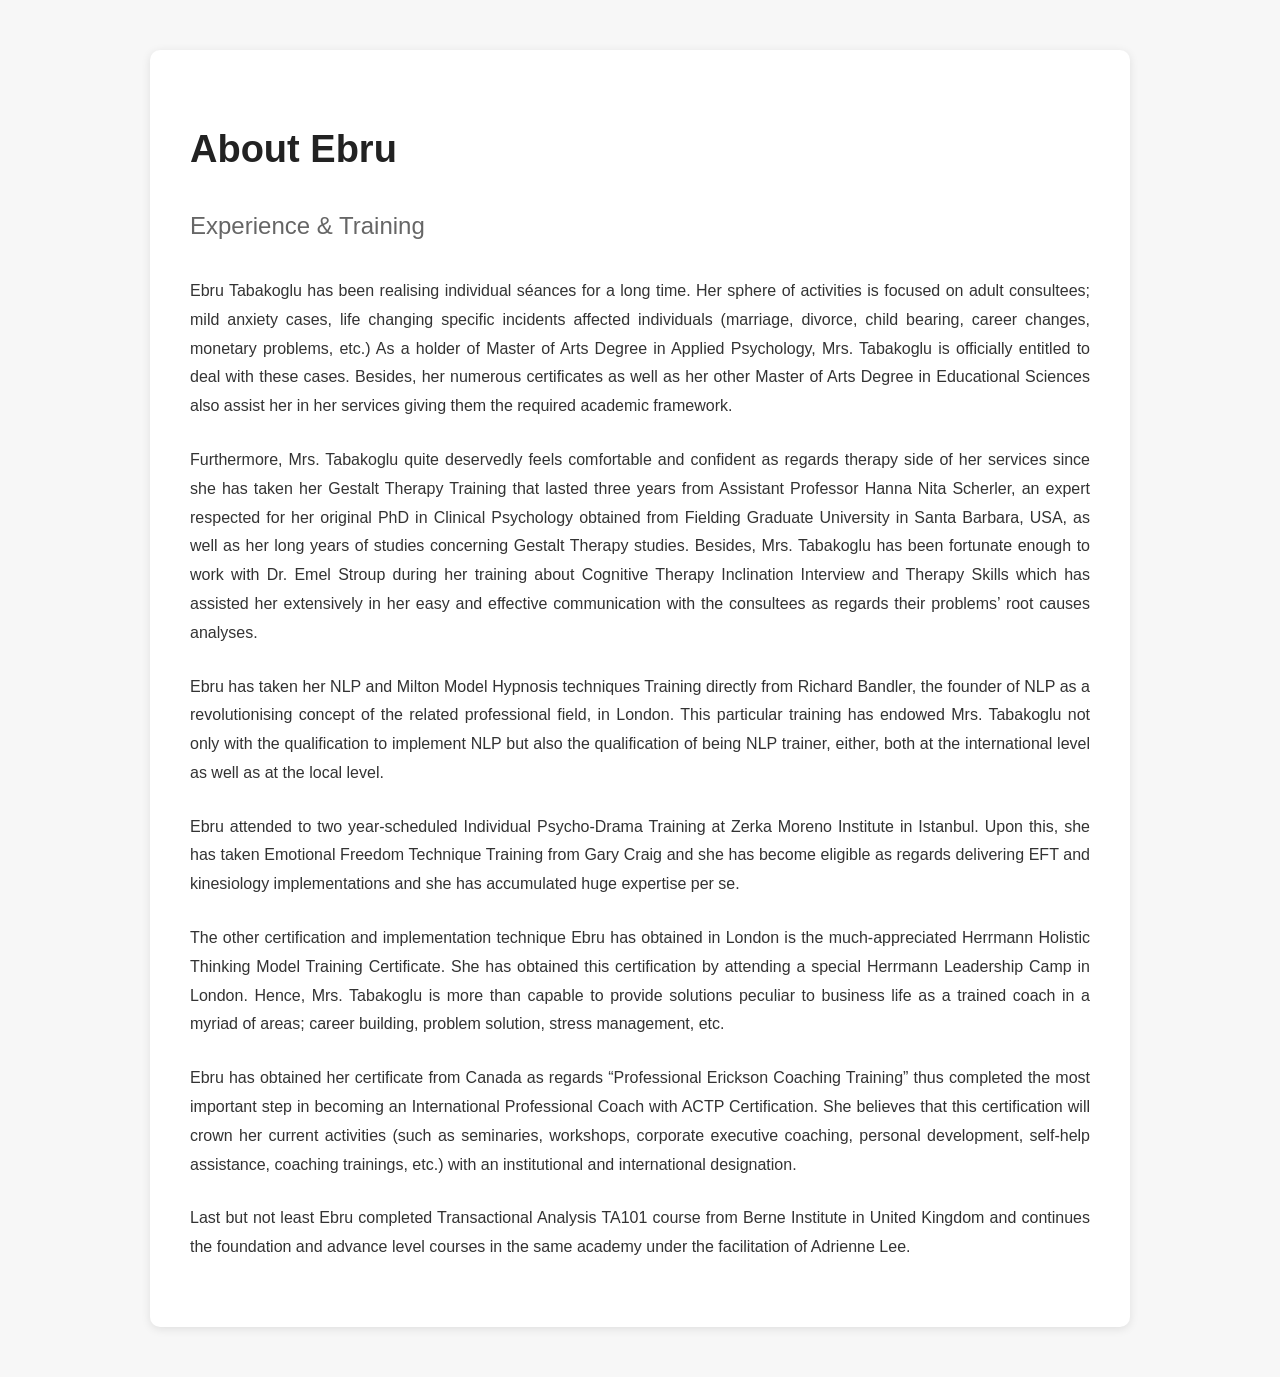
==== index.html @ a71e2266 "folderadded" ====
<!DOCTYPE html>
<html lang="en">
<head>
  <meta charset="UTF-8" />
  <meta name="viewport" content="width=device-width, initial-scale=1.0" />
  <title>About Me - Ebru Tabakoglu</title>
  <style>
    body {
      font-family: Arial, sans-serif;
      line-height: 1.8;
      margin: 0;
      padding: 0;
      background-color: #f7f7f7;
      color: #333;
    }

    .container {
      max-width: 900px;
      margin: 50px auto;
      background: #fff;
      padding: 40px;
      border-radius: 10px;
      box-shadow: 0 2px 10px rgba(0,0,0,0.1);
    }

    h1 {
      font-size: 38px;
      margin-bottom: 10px;
      color: #222;
    }

    h2 {
      font-size: 24px;
      margin-bottom: 30px;
      color: #666;
      font-weight: normal;
    }

    p {
      margin-bottom: 25px;
      text-align: justify;
    }

    @media (max-width: 768px) {
      .container {
        margin: 20px;
        padding: 25px;
      }

      h1 {
        font-size: 30px;
      }
    }
  </style>
</head>
<body>

  <div class="container">
    <h1>About Ebru</h1>
    <h2>Experience & Training</h2>

    <p>
      Ebru Tabakoglu has been realising individual séances for a long time. Her sphere of activities is focused on adult consultees; mild anxiety cases, life changing specific incidents affected individuals (marriage, divorce, child bearing, career changes, monetary problems, etc.) As a holder of Master of Arts Degree in Applied Psychology, Mrs. Tabakoglu is officially entitled to deal with these cases. Besides, her numerous certificates as well as her other Master of Arts Degree in Educational Sciences also assist her in her services giving them the required academic framework.
    </p>

    <p>
      Furthermore, Mrs. Tabakoglu quite deservedly feels comfortable and confident as regards therapy side of her services since she has taken her Gestalt Therapy Training that lasted three years from Assistant Professor Hanna Nita Scherler, an expert respected for her original PhD in Clinical Psychology obtained from Fielding Graduate University in Santa Barbara, USA, as well as her long years of studies concerning Gestalt Therapy studies. Besides, Mrs. Tabakoglu has been fortunate enough to work with Dr. Emel Stroup during her training about Cognitive Therapy Inclination Interview and Therapy Skills which has assisted her extensively in her easy and effective communication with the consultees as regards their problems’ root causes analyses.
    </p>

    <p>
      Ebru has taken her NLP and Milton Model Hypnosis techniques Training directly from Richard Bandler, the founder of NLP as a revolutionising concept of the related professional field, in London. This particular training has endowed Mrs. Tabakoglu not only with the qualification to implement NLP but also the qualification of being NLP trainer, either, both at the international level as well as at the local level.
    </p>

    <p>
      Ebru attended to two year-scheduled Individual Psycho-Drama Training at Zerka Moreno Institute in Istanbul. Upon this, she has taken Emotional Freedom Technique Training from Gary Craig and she has become eligible as regards delivering EFT and kinesiology implementations and she has accumulated huge expertise per se.
    </p>

    <p>
      The other certification and implementation technique Ebru has obtained in London is the much-appreciated Herrmann Holistic Thinking Model Training Certificate. She has obtained this certification by attending a special Herrmann Leadership Camp in London. Hence, Mrs. Tabakoglu is more than capable to provide solutions peculiar to business life as a trained coach in a myriad of areas; career building, problem solution, stress management, etc.
    </p>

    <p>
      Ebru has obtained her certificate from Canada as regards “Professional Erickson Coaching Training” thus completed the most important step in becoming an International Professional Coach with ACTP Certification. She believes that this certification will crown her current activities (such as seminaries, workshops, corporate executive coaching, personal development, self-help assistance, coaching trainings, etc.) with an institutional and international designation.
    </p>

    <p>
      Last but not least Ebru completed Transactional Analysis TA101 course from Berne Institute in United Kingdom and continues the foundation and advance level courses in the same academy under the facilitation of Adrienne Lee.
    </p>
  </div>

</body>
</html>
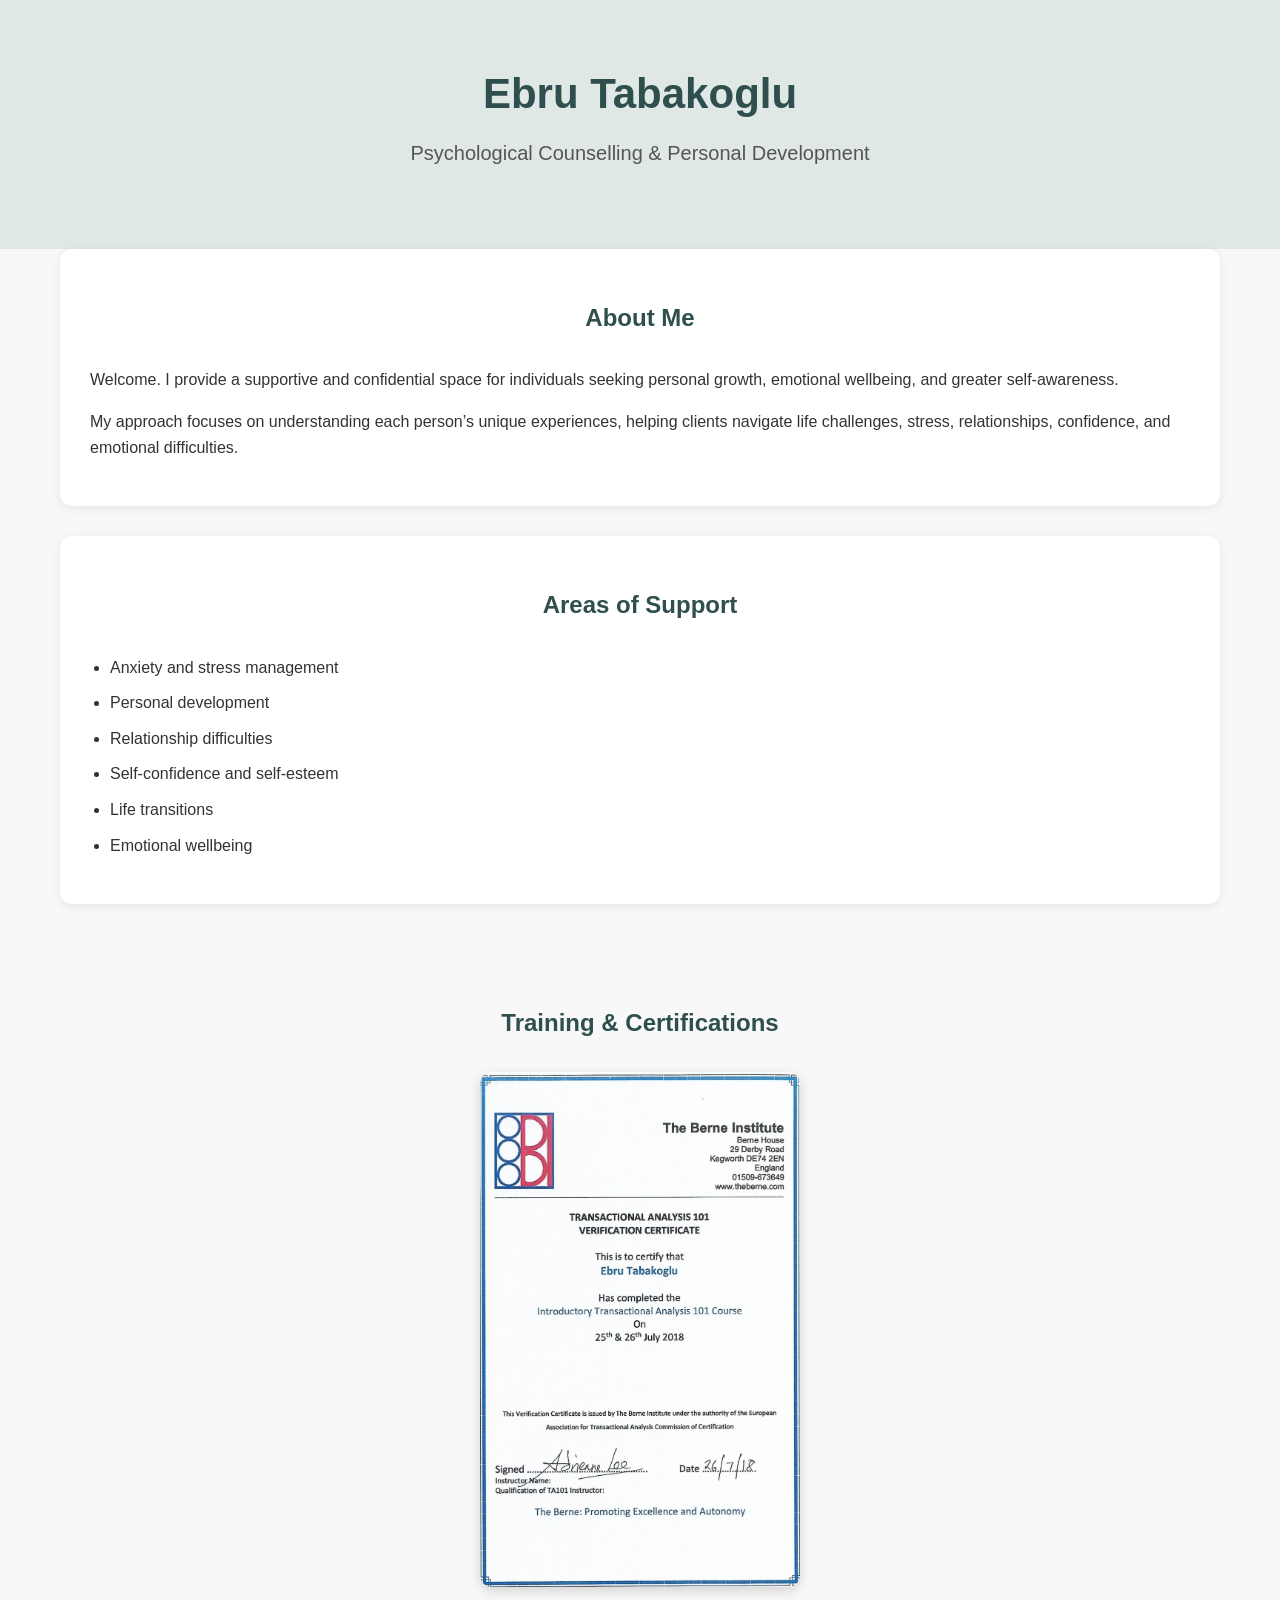
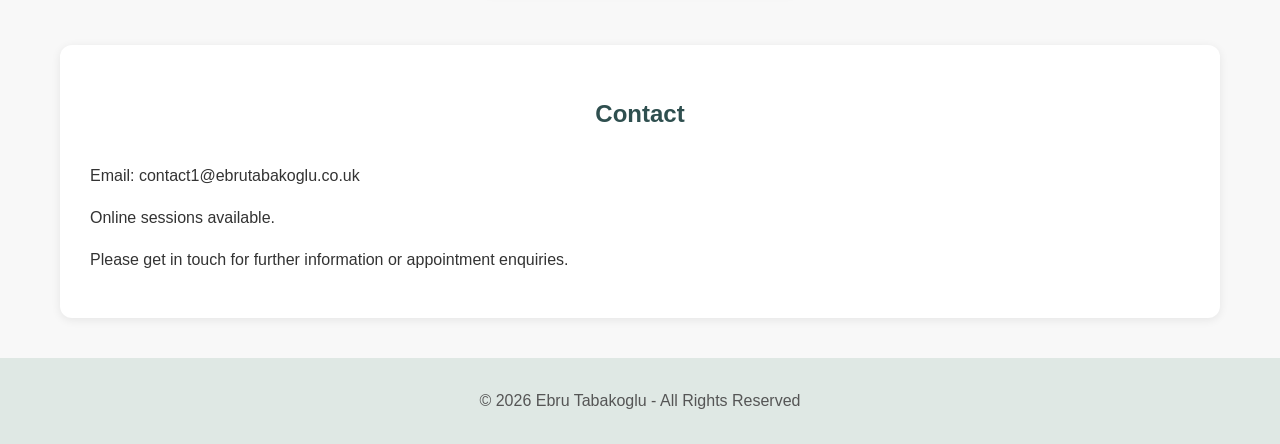
==== commit f85a8bc4: "new index" ====
--- a/index.html
+++ b/index.html
@@ -1,92 +1,187 @@
-<!DOCTYPE html>
-<html lang="en">
-<head>
-  <meta charset="UTF-8" />
-  <meta name="viewport" content="width=device-width, initial-scale=1.0" />
-  <title>About Me - Ebru Tabakoglu</title>
-  <style>
-    body {
-      font-family: Arial, sans-serif;
-      line-height: 1.8;
-      margin: 0;
-      padding: 0;
-      background-color: #f7f7f7;
-      color: #333;
-    }
-
-    .container {
-      max-width: 900px;
-      margin: 50px auto;
-      background: #fff;
-      padding: 40px;
-      border-radius: 10px;
-      box-shadow: 0 2px 10px rgba(0,0,0,0.1);
-    }
-
-    h1 {
-      font-size: 38px;
-      margin-bottom: 10px;
-      color: #222;
-    }
-
-    h2 {
-      font-size: 24px;
-      margin-bottom: 30px;
-      color: #666;
-      font-weight: normal;
-    }
-
-    p {
-      margin-bottom: 25px;
-      text-align: justify;
-    }
-
-    @media (max-width: 768px) {
-      .container {
-        margin: 20px;
-        padding: 25px;
-      }
-
-      h1 {
-        font-size: 30px;
-      }
-    }
-  </style>
-</head>
-<body>
-
-  <div class="container">
-    <h1>About Ebru</h1>
-    <h2>Experience & Training</h2>
-
-    <p>
-      Ebru Tabakoglu has been realising individual séances for a long time. Her sphere of activities is focused on adult consultees; mild anxiety cases, life changing specific incidents affected individuals (marriage, divorce, child bearing, career changes, monetary problems, etc.) As a holder of Master of Arts Degree in Applied Psychology, Mrs. Tabakoglu is officially entitled to deal with these cases. Besides, her numerous certificates as well as her other Master of Arts Degree in Educational Sciences also assist her in her services giving them the required academic framework.
-    </p>
-
-    <p>
-      Furthermore, Mrs. Tabakoglu quite deservedly feels comfortable and confident as regards therapy side of her services since she has taken her Gestalt Therapy Training that lasted three years from Assistant Professor Hanna Nita Scherler, an expert respected for her original PhD in Clinical Psychology obtained from Fielding Graduate University in Santa Barbara, USA, as well as her long years of studies concerning Gestalt Therapy studies. Besides, Mrs. Tabakoglu has been fortunate enough to work with Dr. Emel Stroup during her training about Cognitive Therapy Inclination Interview and Therapy Skills which has assisted her extensively in her easy and effective communication with the consultees as regards their problems’ root causes analyses.
-    </p>
-
-    <p>
-      Ebru has taken her NLP and Milton Model Hypnosis techniques Training directly from Richard Bandler, the founder of NLP as a revolutionising concept of the related professional field, in London. This particular training has endowed Mrs. Tabakoglu not only with the qualification to implement NLP but also the qualification of being NLP trainer, either, both at the international level as well as at the local level.
-    </p>
-
-    <p>
-      Ebru attended to two year-scheduled Individual Psycho-Drama Training at Zerka Moreno Institute in Istanbul. Upon this, she has taken Emotional Freedom Technique Training from Gary Craig and she has become eligible as regards delivering EFT and kinesiology implementations and she has accumulated huge expertise per se.
-    </p>
-
-    <p>
-      The other certification and implementation technique Ebru has obtained in London is the much-appreciated Herrmann Holistic Thinking Model Training Certificate. She has obtained this certification by attending a special Herrmann Leadership Camp in London. Hence, Mrs. Tabakoglu is more than capable to provide solutions peculiar to business life as a trained coach in a myriad of areas; career building, problem solution, stress management, etc.
-    </p>
-
-    <p>
-      Ebru has obtained her certificate from Canada as regards “Professional Erickson Coaching Training” thus completed the most important step in becoming an International Professional Coach with ACTP Certification. She believes that this certification will crown her current activities (such as seminaries, workshops, corporate executive coaching, personal development, self-help assistance, coaching trainings, etc.) with an institutional and international designation.
-    </p>
-
-    <p>
-      Last but not least Ebru completed Transactional Analysis TA101 course from Berne Institute in United Kingdom and continues the foundation and advance level courses in the same academy under the facilitation of Adrienne Lee.
-    </p>
-  </div>
-
-</body>
-</html>
+<!DOCTYPE html>
+<html lang="en">
+<head>
+  <meta charset="UTF-8" />
+  <meta name="viewport" content="width=device-width, initial-scale=1.0" />
+  <title>Ebru Tabakoglu</title>
+
+  <style>
+    body {
+      margin: 0;
+      font-family: Arial, Helvetica, sans-serif;
+      background-color: #f8f8f8;
+      color: #333;
+      line-height: 1.6;
+    }
+
+    header {
+      background-color: #dfe8e4;
+      padding: 60px 20px;
+      text-align: center;
+    }
+
+    header h1 {
+      margin: 0;
+      font-size: 42px;
+      color: #2f4f4f;
+    }
+
+    header p {
+      font-size: 20px;
+      margin-top: 10px;
+      color: #555;
+    }
+
+    section {
+      padding: 50px 20px;
+      max-width: 1100px;
+      margin: auto;
+    }
+
+    h2 {
+      text-align: center;
+      margin-bottom: 30px;
+      color: #2f4f4f;
+    }
+
+    .about,
+    .services,
+    .contact {
+      background: white;
+      border-radius: 12px;
+      padding: 30px;
+      box-shadow: 0 2px 10px rgba(0,0,0,0.08);
+      margin-bottom: 30px;
+    }
+
+    .services ul {
+      padding-left: 20px;
+    }
+
+    .services li {
+      margin-bottom: 10px;
+    }
+
+    #certificates {
+      text-align: center;
+    }
+
+    .certificates {
+      display: flex;
+      justify-content: center;
+      flex-wrap: wrap;
+      gap: 25px;
+    }
+
+    .certificates img {
+      width: 320px;
+      max-width: 100%;
+      border-radius: 12px;
+      box-shadow: 0 4px 12px rgba(0,0,0,0.15);
+      transition: transform 0.2s ease;
+      background: white;
+    }
+
+    .certificates img:hover {
+      transform: scale(1.03);
+    }
+
+    footer {
+      text-align: center;
+      padding: 30px 20px;
+      background-color: #dfe8e4;
+      color: #555;
+      margin-top: 40px;
+    }
+
+    a {
+      color: #2f4f4f;
+      text-decoration: none;
+    }
+
+    @media (max-width: 768px) {
+      header h1 {
+        font-size: 32px;
+      }
+
+      header p {
+        font-size: 18px;
+      }
+
+      .certificates img {
+        width: 100%;
+      }
+    }
+  </style>
+</head>
+
+<body>
+
+  <header>
+    <h1>Ebru Tabakoglu</h1>
+    <p>Psychological Counselling & Personal Development</p>
+  </header>
+
+  <section class="about">
+    <h2>About Me</h2>
+
+    <p>
+      Welcome. I provide a supportive and confidential space for individuals
+      seeking personal growth, emotional wellbeing, and greater self-awareness.
+    </p>
+
+    <p>
+      My approach focuses on understanding each person’s unique experiences,
+      helping clients navigate life challenges, stress, relationships,
+      confidence, and emotional difficulties.
+    </p>
+  </section>
+
+  <section class="services">
+    <h2>Areas of Support</h2>
+
+    <ul>
+      <li>Anxiety and stress management</li>
+      <li>Personal development</li>
+      <li>Relationship difficulties</li>
+      <li>Self-confidence and self-esteem</li>
+      <li>Life transitions</li>
+      <li>Emotional wellbeing</li>
+    </ul>
+  </section>
+
+  <section id="certificates">
+    <h2>Training & Certifications</h2>
+
+    <div class="certificates">
+
+      <a href="images/Media.jpg" target="_blank">
+        <img
+          src="images/Media.jpg"
+          alt="Transactional Analysis 101 Certificate"
+        />
+      </a>
+
+    </div>
+  </section>
+
+  <section class="contact">
+    <h2>Contact</h2>
+
+    <p>Email: contact1@ebrutabakoglu.co.uk</p>
+
+    <p>
+      Online sessions available.
+    </p>
+
+    <p>
+      Please get in touch for further information or appointment enquiries.
+    </p>
+  </section>
+
+  <footer>
+    © 2026 Ebru Tabakoglu - All Rights Reserved
+  </footer>
+
+</body>
+</html>
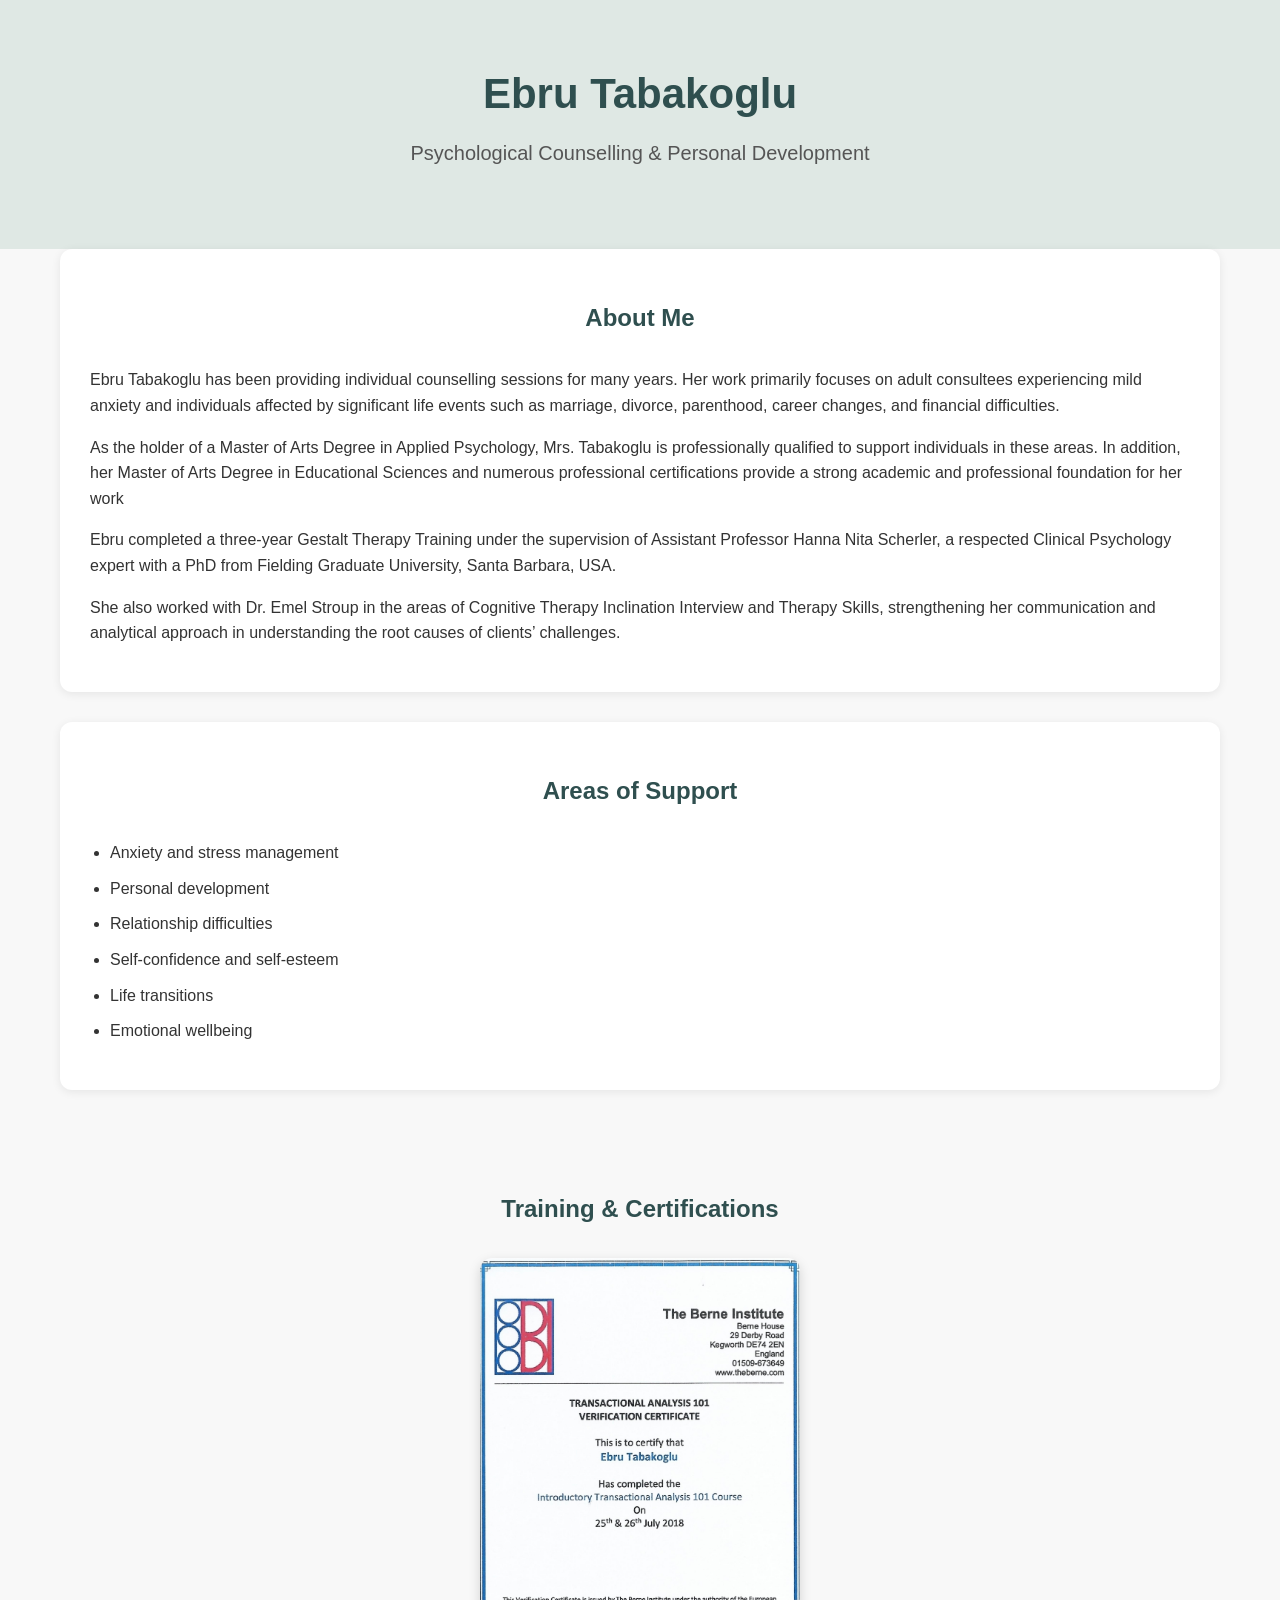
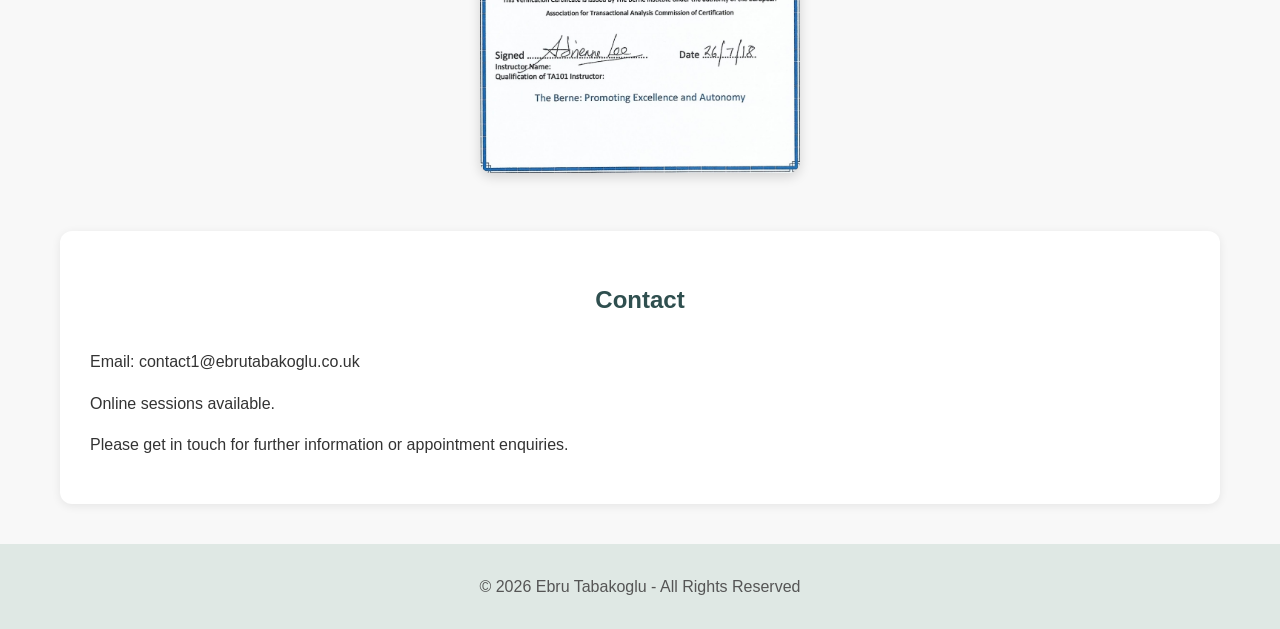
==== commit 51c20724: "about me updates" ====
--- a/index.html
+++ b/index.html
@@ -126,15 +126,35 @@
     <h2>About Me</h2>
 
     <p>
-      Welcome. I provide a supportive and confidential space for individuals
-      seeking personal growth, emotional wellbeing, and greater self-awareness.
-    </p>
-
-    <p>
-      My approach focuses on understanding each person’s unique experiences,
-      helping clients navigate life challenges, stress, relationships,
-      confidence, and emotional difficulties.
-    </p>
+      Ebru Tabakoglu has been providing individual counselling sessions for many years.
+      Her work primarily focuses on adult consultees experiencing mild anxiety and
+      individuals affected by significant life events such as marriage, divorce,
+      parenthood, career changes, and financial difficulties.
+    </p>
+
+    <p>
+      As the holder of a Master of Arts Degree in Applied Psychology, Mrs. Tabakoglu
+      is professionally qualified to support individuals in these areas. In addition,
+      her Master of Arts Degree in Educational Sciences and numerous professional
+      certifications provide a strong academic and professional foundation for her work
+      
+    </p>
+
+    <p>
+      Ebru completed a three-year Gestalt Therapy Training under the supervision of
+      Assistant Professor Hanna Nita Scherler, a respected Clinical Psychology expert
+      with a PhD from Fielding Graduate University, Santa Barbara, USA.
+    </p>
+
+    <p>
+      She also worked with Dr. Emel Stroup in the areas of Cognitive Therapy
+      Inclination Interview and Therapy Skills, strengthening her communication
+      and analytical approach in understanding the root causes of clients’
+      challenges.
+    </p>
+
+
+
   </section>
 
   <section class="services">
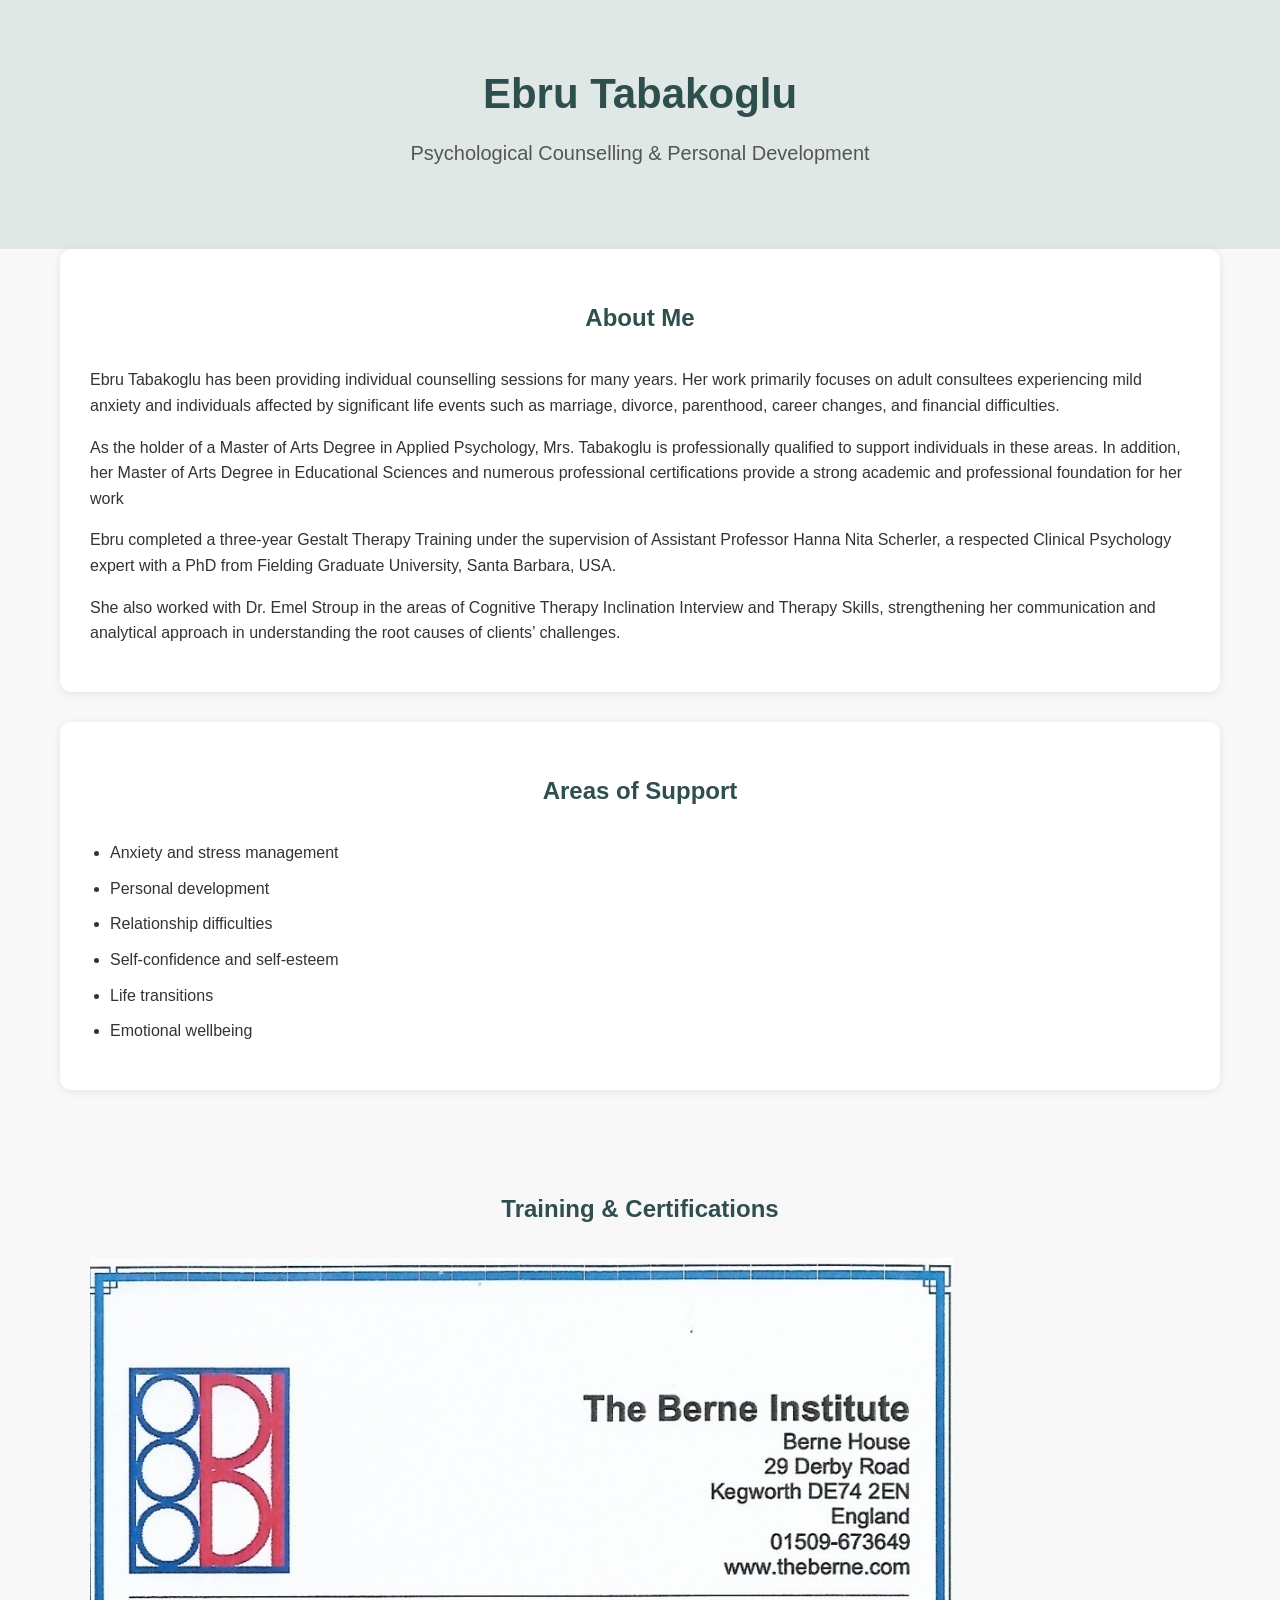
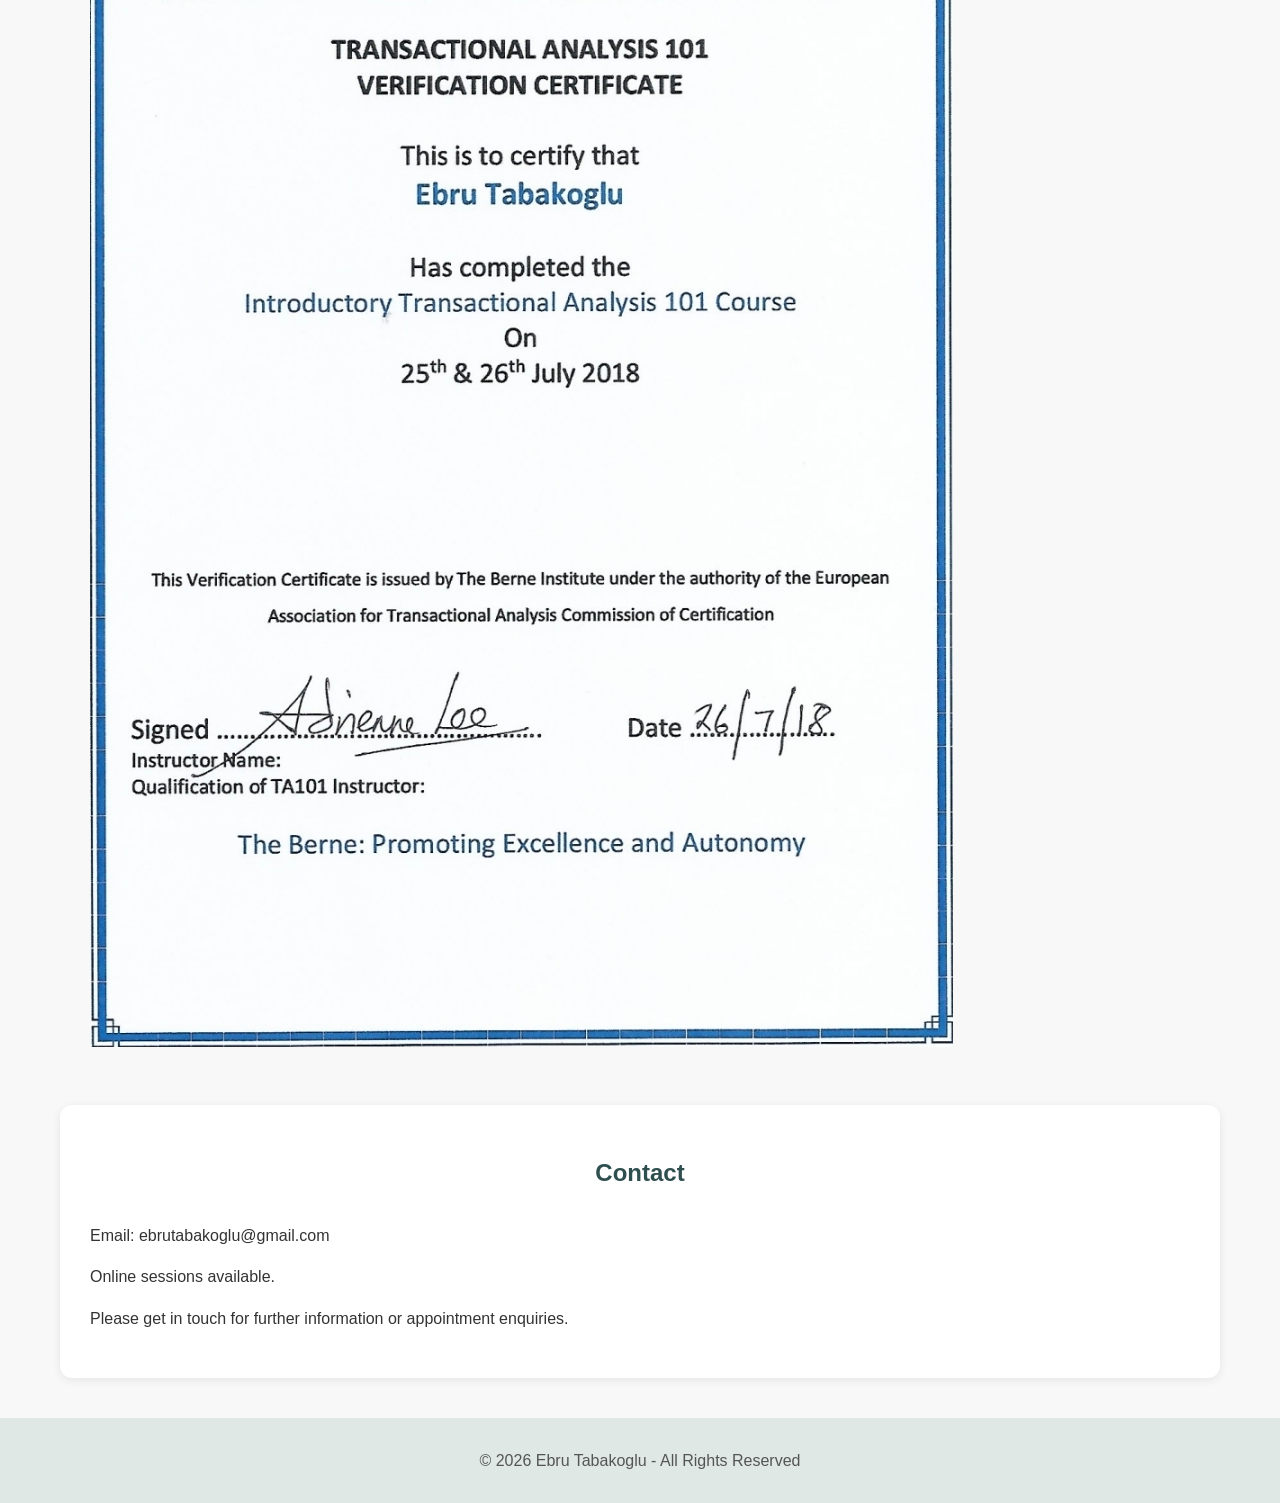
==== commit aeeb5f28: "remove certs" ====
--- a/index.html
+++ b/index.html
@@ -62,29 +62,7 @@
       margin-bottom: 10px;
     }
 
-    #certificates {
-      text-align: center;
-    }
 
-    .certificates {
-      display: flex;
-      justify-content: center;
-      flex-wrap: wrap;
-      gap: 25px;
-    }
-
-    .certificates img {
-      width: 320px;
-      max-width: 100%;
-      border-radius: 12px;
-      box-shadow: 0 4px 12px rgba(0,0,0,0.15);
-      transition: transform 0.2s ease;
-      background: white;
-    }
-
-    .certificates img:hover {
-      transform: scale(1.03);
-    }
 
     footer {
       text-align: center;
@@ -188,7 +166,7 @@
   <section class="contact">
     <h2>Contact</h2>
 
-    <p>Email: contact1@ebrutabakoglu.co.uk</p>
+    <p>Email: ebrutabakoglu@gmail.com</p>
 
     <p>
       Online sessions available.
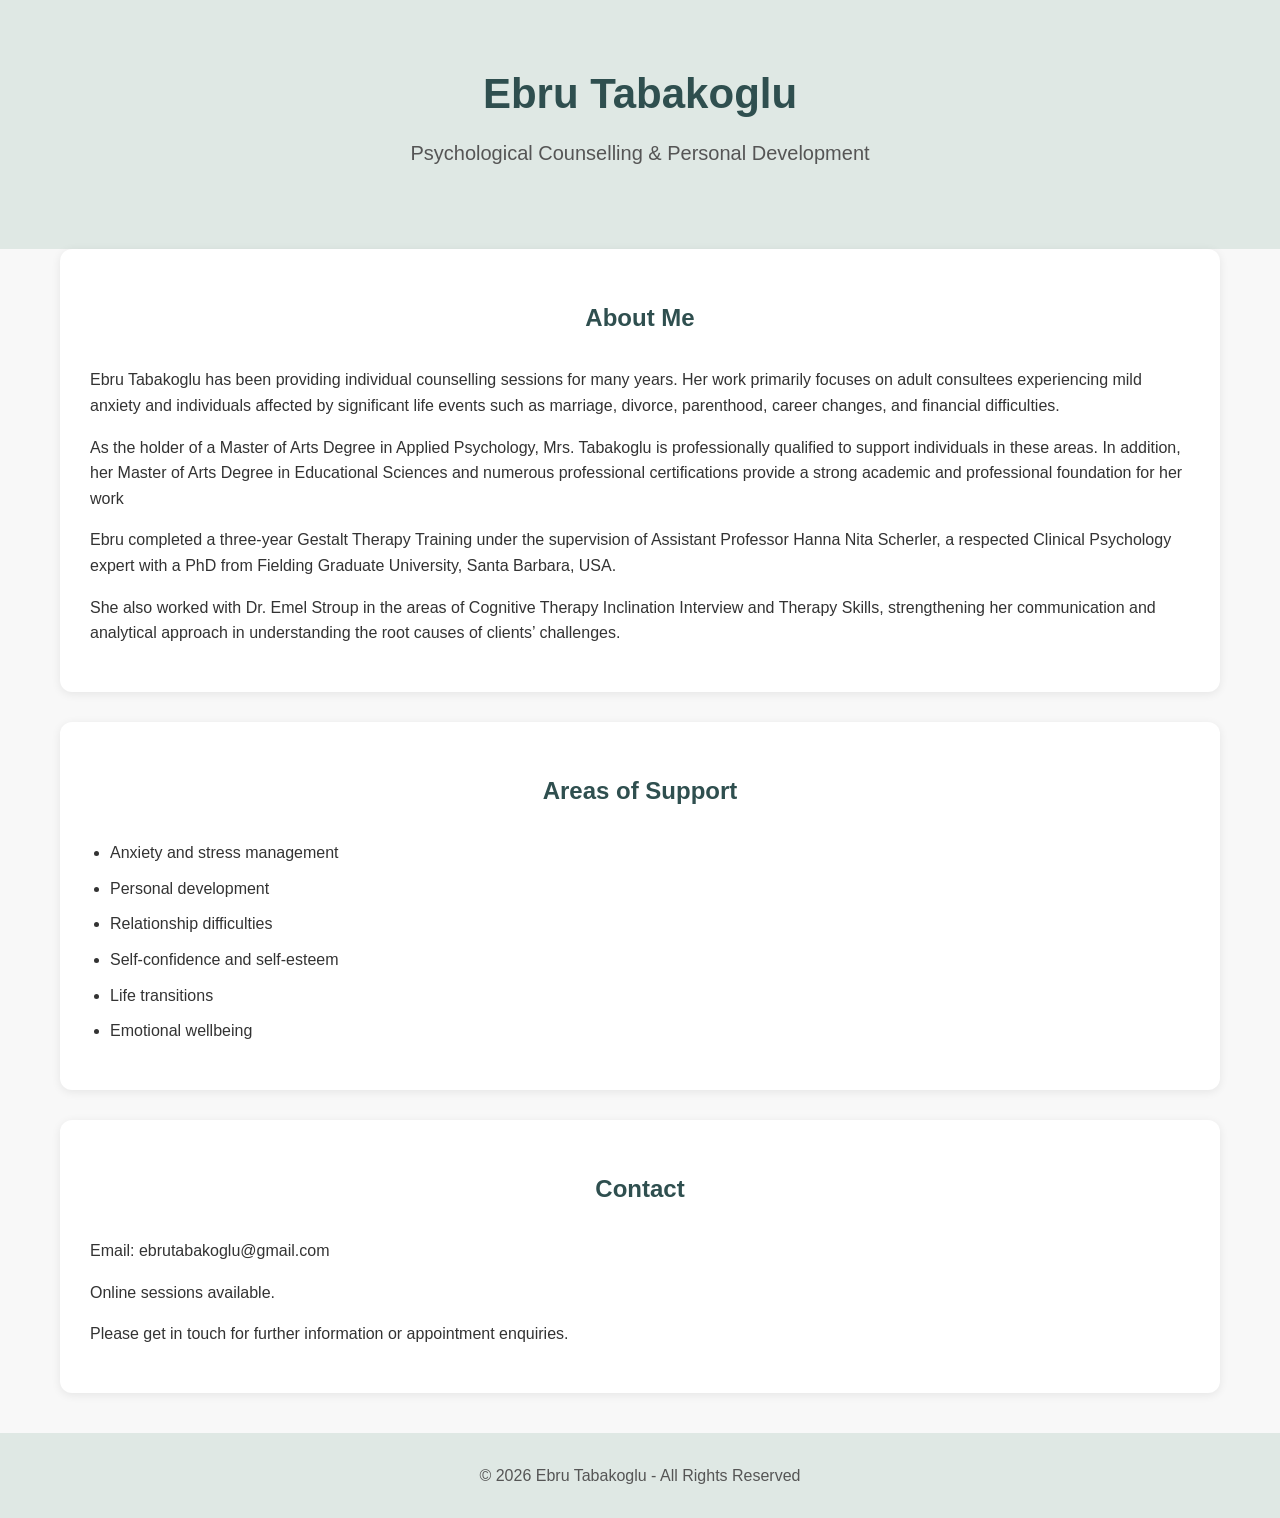
==== commit 351e168e: "removed section" ====
--- a/index.html
+++ b/index.html
@@ -148,20 +148,7 @@
     </ul>
   </section>
 
-  <section id="certificates">
-    <h2>Training & Certifications</h2>
 
-    <div class="certificates">
-
-      <a href="images/Media.jpg" target="_blank">
-        <img
-          src="images/Media.jpg"
-          alt="Transactional Analysis 101 Certificate"
-        />
-      </a>
-
-    </div>
-  </section>
 
   <section class="contact">
     <h2>Contact</h2>
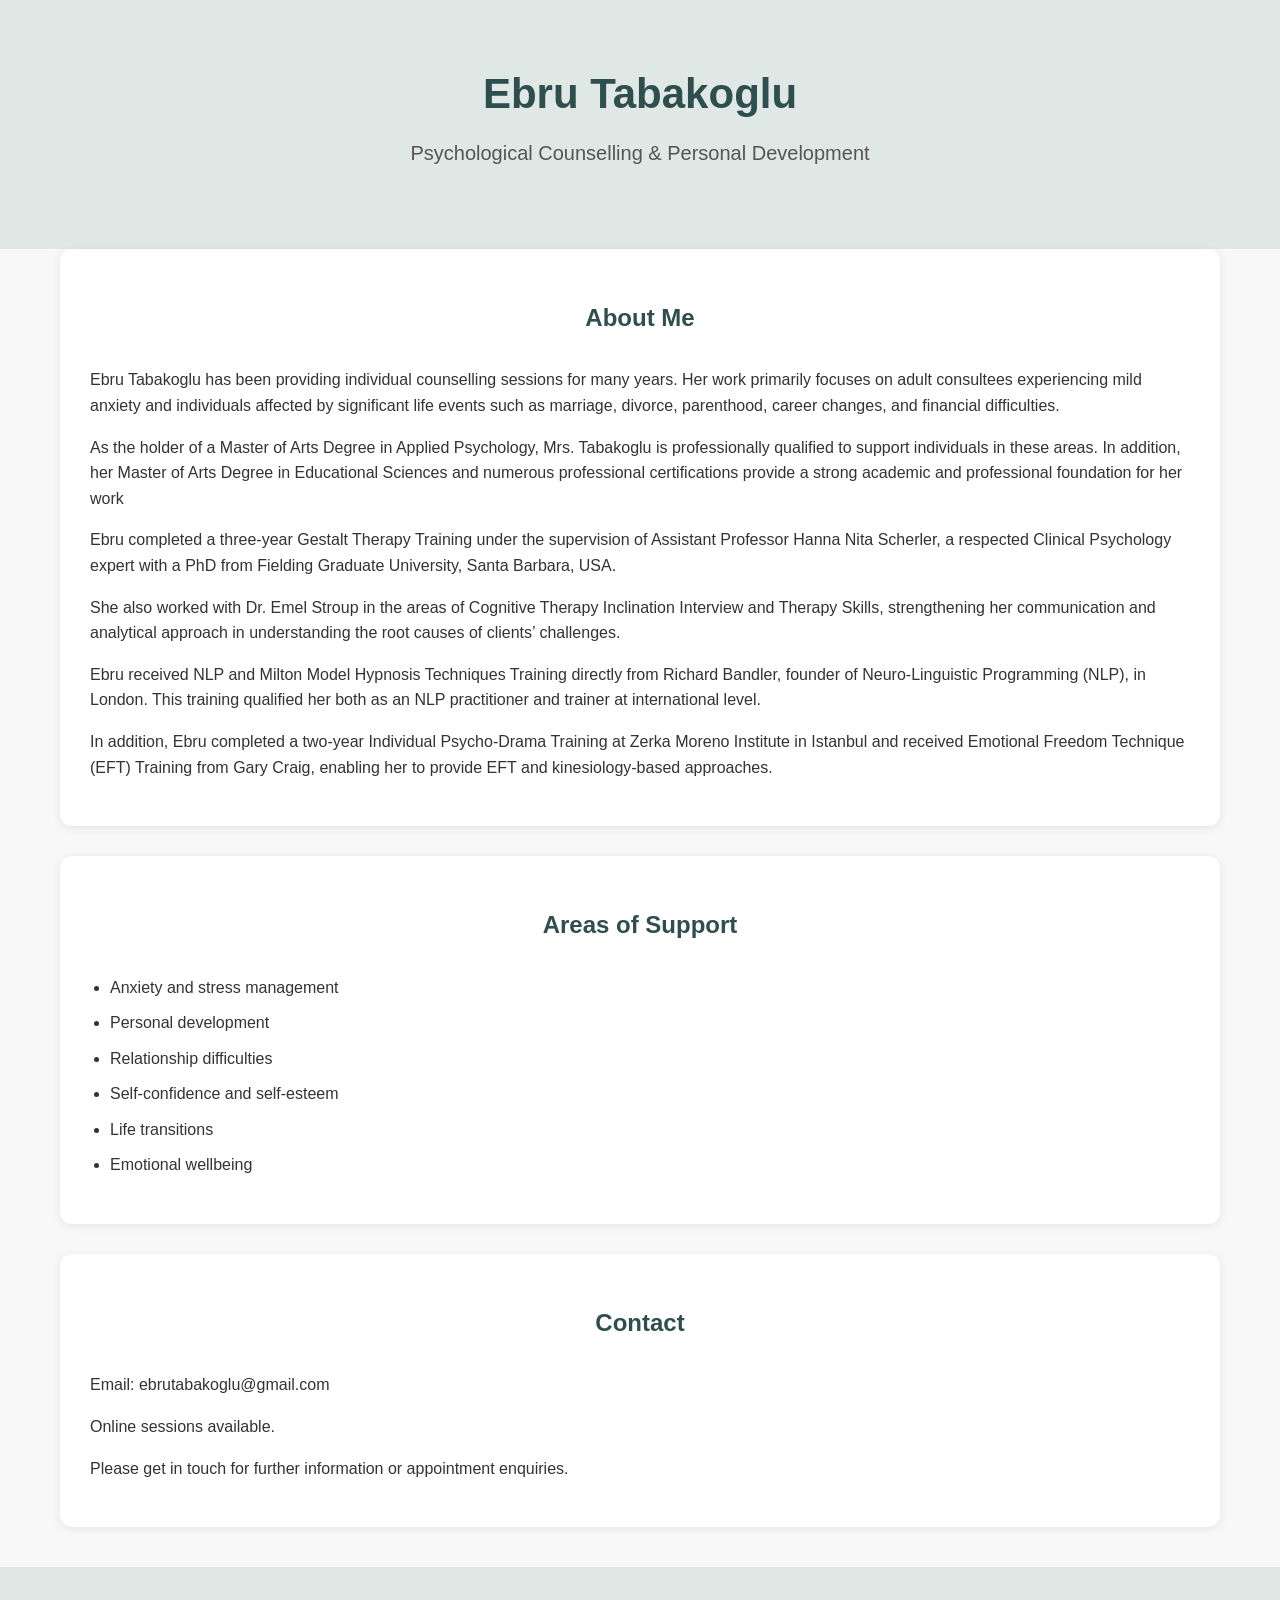
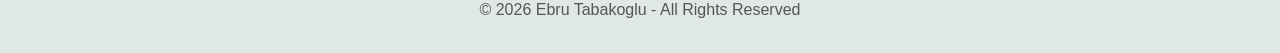
==== commit 8433f57b: "index updated" ====
--- a/index.html
+++ b/index.html
@@ -131,6 +131,19 @@
       challenges.
     </p>
 
+    <p>
+      Ebru received NLP and Milton Model Hypnosis Techniques Training directly
+      from Richard Bandler, founder of Neuro-Linguistic Programming (NLP), in London.
+      This training qualified her both as an NLP practitioner and trainer at
+      international level.
+    </p>
+
+    <p>
+      In addition, Ebru completed a two-year Individual Psycho-Drama Training at
+      Zerka Moreno Institute in Istanbul and received Emotional Freedom Technique (EFT)
+      Training from Gary Craig, enabling her to provide EFT and kinesiology-based approaches.
+    </p>
+
 
 
   </section>
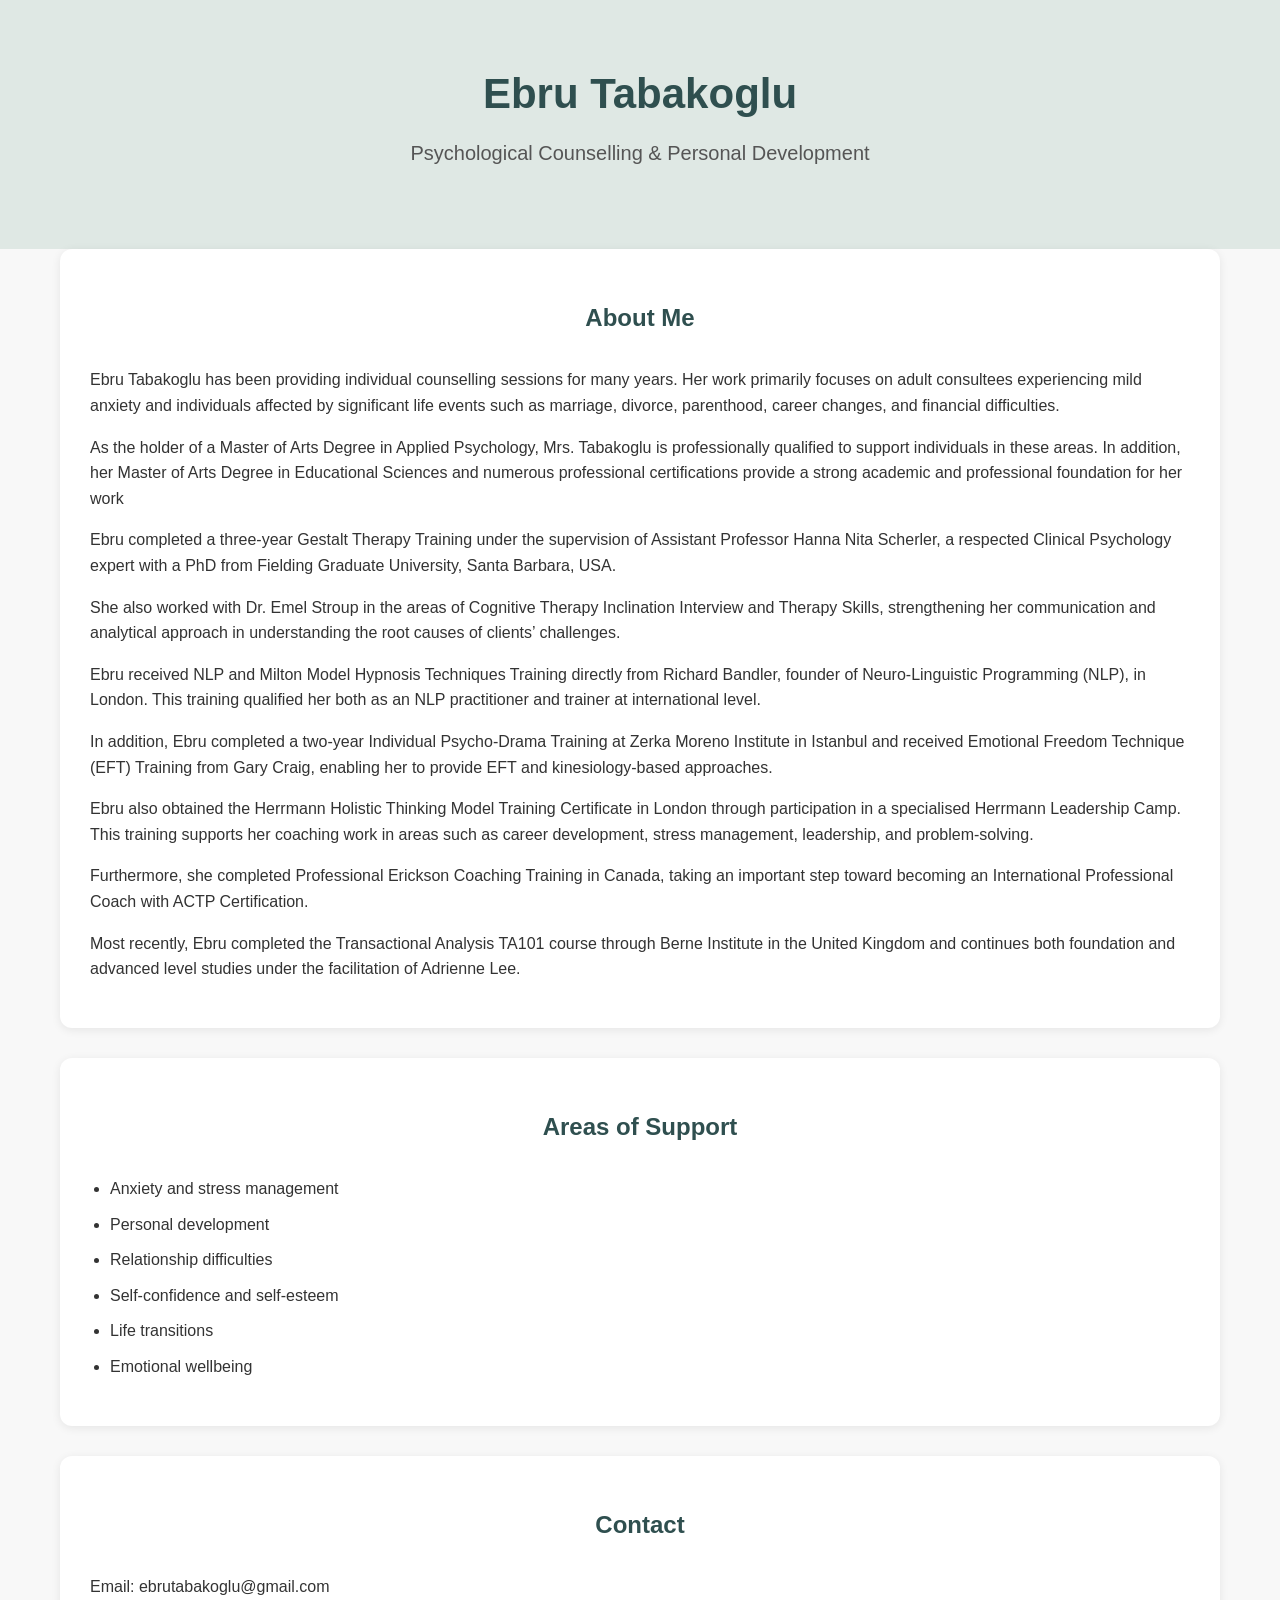
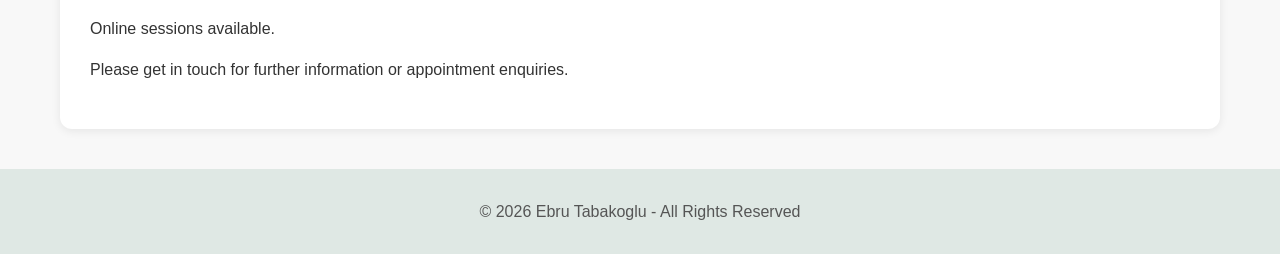
==== commit 5bdb6e5e: "index again updated" ====
--- a/index.html
+++ b/index.html
@@ -142,6 +142,25 @@
       In addition, Ebru completed a two-year Individual Psycho-Drama Training at
       Zerka Moreno Institute in Istanbul and received Emotional Freedom Technique (EFT)
       Training from Gary Craig, enabling her to provide EFT and kinesiology-based approaches.
+    </p>
+
+    <p>
+      Ebru also obtained the Herrmann Holistic Thinking Model Training Certificate
+      in London through participation in a specialised Herrmann Leadership Camp.
+      This training supports her coaching work in areas such as career development,
+      stress management, leadership, and problem-solving.
+    </p>
+
+    <p>
+      Furthermore, she completed Professional Erickson Coaching Training in Canada,
+      taking an important step toward becoming an International Professional Coach
+      with ACTP Certification.
+    </p>
+
+    <p>
+      Most recently, Ebru completed the Transactional Analysis TA101 course through
+      Berne Institute in the United Kingdom and continues both foundation and
+      advanced level studies under the facilitation of Adrienne Lee.
     </p>
 
 
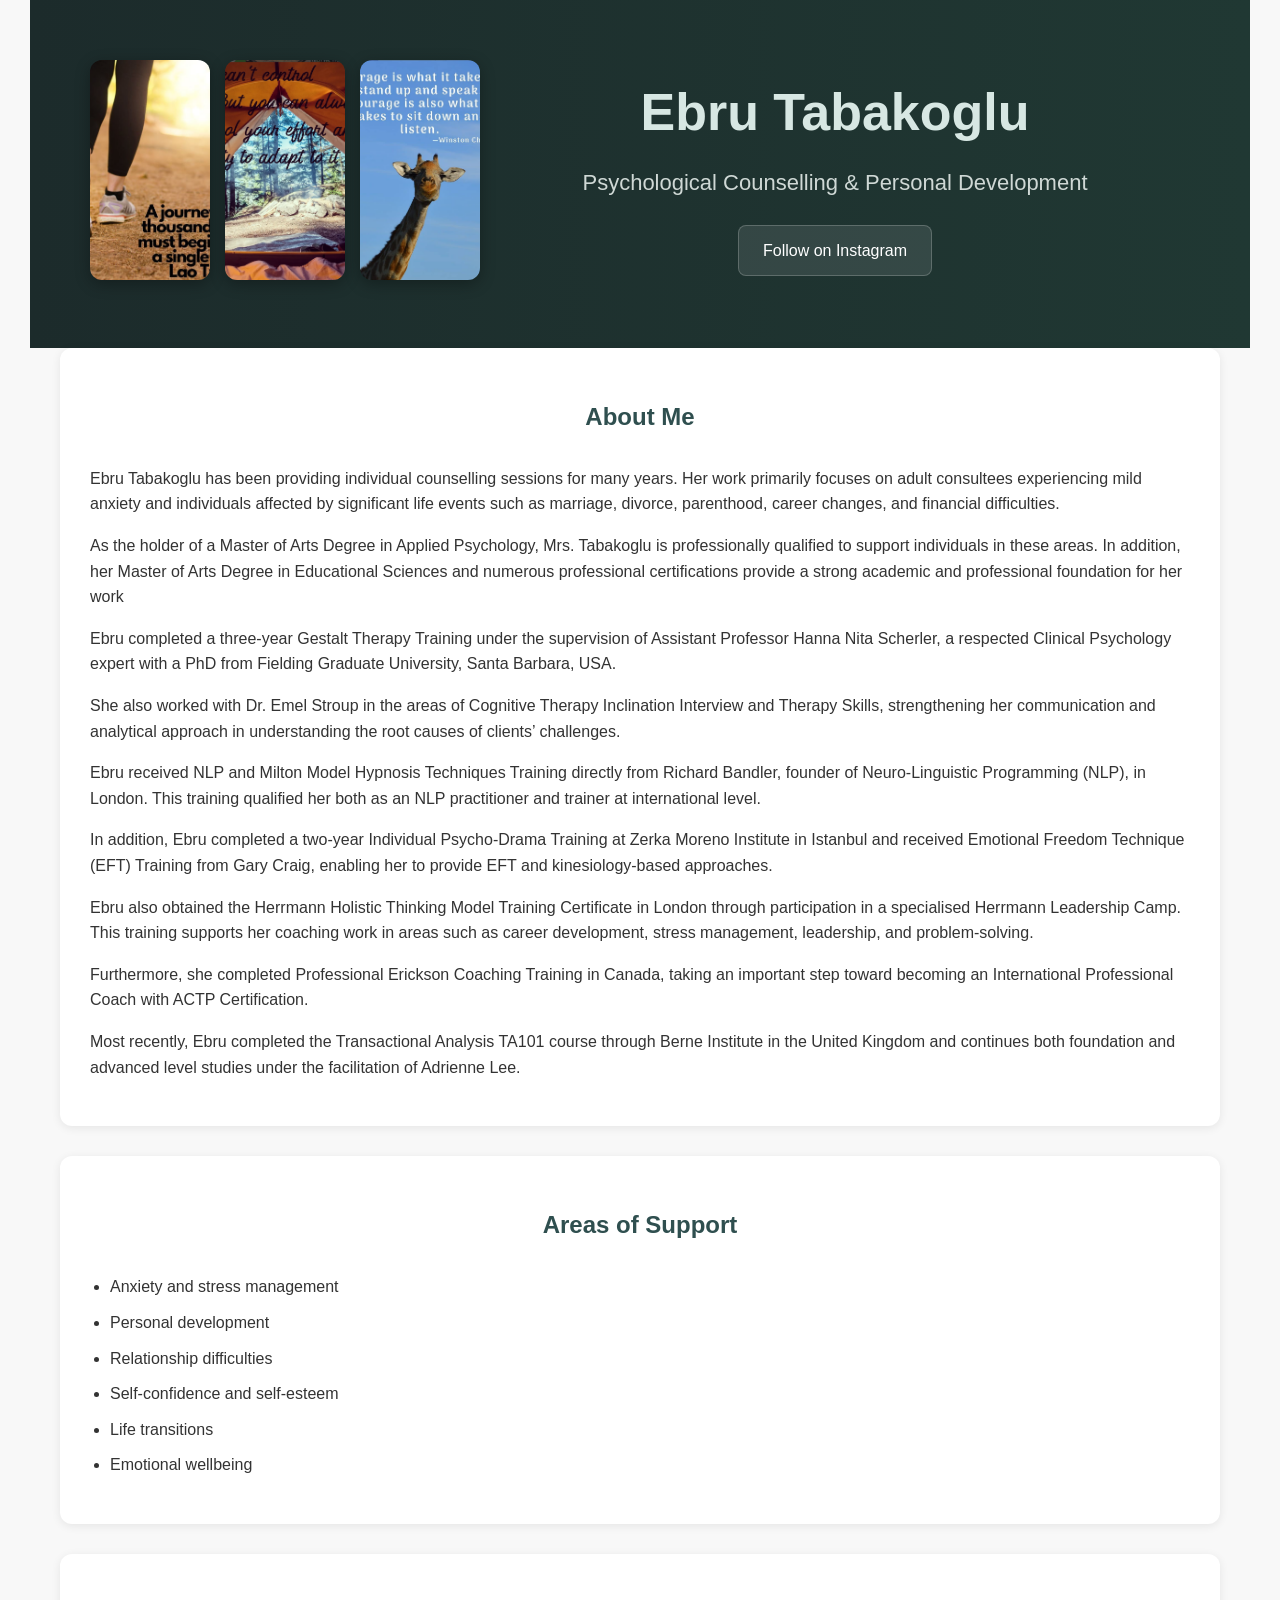
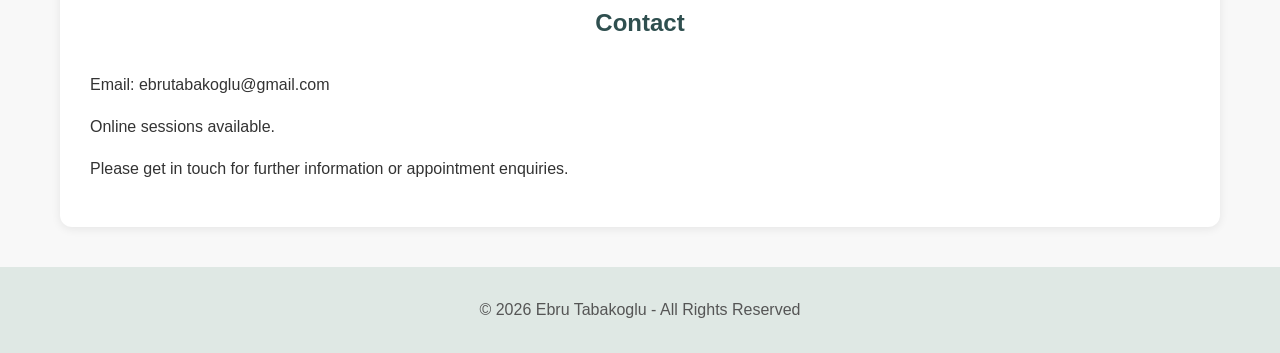
==== commit ea1f3aa2: "Added hero" ====
--- a/index.html
+++ b/index.html
@@ -5,100 +5,28 @@
   <meta name="viewport" content="width=device-width, initial-scale=1.0" />
   <title>Ebru Tabakoglu</title>
 
-  <style>
-    body {
-      margin: 0;
-      font-family: Arial, Helvetica, sans-serif;
-      background-color: #f8f8f8;
-      color: #333;
-      line-height: 1.6;
-    }
-
-    header {
-      background-color: #dfe8e4;
-      padding: 60px 20px;
-      text-align: center;
-    }
-
-    header h1 {
-      margin: 0;
-      font-size: 42px;
-      color: #2f4f4f;
-    }
-
-    header p {
-      font-size: 20px;
-      margin-top: 10px;
-      color: #555;
-    }
-
-    section {
-      padding: 50px 20px;
-      max-width: 1100px;
-      margin: auto;
-    }
-
-    h2 {
-      text-align: center;
-      margin-bottom: 30px;
-      color: #2f4f4f;
-    }
-
-    .about,
-    .services,
-    .contact {
-      background: white;
-      border-radius: 12px;
-      padding: 30px;
-      box-shadow: 0 2px 10px rgba(0,0,0,0.08);
-      margin-bottom: 30px;
-    }
-
-    .services ul {
-      padding-left: 20px;
-    }
-
-    .services li {
-      margin-bottom: 10px;
-    }
-
-
-
-    footer {
-      text-align: center;
-      padding: 30px 20px;
-      background-color: #dfe8e4;
-      color: #555;
-      margin-top: 40px;
-    }
-
-    a {
-      color: #2f4f4f;
-      text-decoration: none;
-    }
-
-    @media (max-width: 768px) {
-      header h1 {
-        font-size: 32px;
-      }
-
-      header p {
-        font-size: 18px;
-      }
-
-      .certificates img {
-        width: 100%;
-      }
-    }
-  </style>
+  
+  <link rel="stylesheet" href="style.css">
 </head>
 
 <body>
 
-  <header>
-    <h1>Ebru Tabakoglu</h1>
-    <p>Psychological Counselling & Personal Development</p>
-  </header>
+<div id="hero-container"></div>
+
+<script>
+fetch('hero.html')
+  .then(response => response.text())
+  .then(data => {
+    document.getElementById('hero-container').innerHTML = data;
+  });
+</script>
+
+
+
+
+
+
+
 
   <section class="about">
     <h2>About Me</h2>
--- a/style.css
+++ b/style.css
@@ -0,0 +1,134 @@
+body {
+    margin: 0;
+    font-family: Arial, Helvetica, sans-serif;
+    background-color: #f8f8f8;
+    color: #333;
+    line-height: 1.6;
+  }
+  
+  .hero {
+    display: flex;
+    align-items: center;
+    justify-content: space-between;
+    padding: 60px;
+    background: linear-gradient(to right, #1c2b2b, #203833);
+  }
+  
+  .hero-left {
+    display: flex;
+    gap: 15px;
+  }
+  
+  .hero-left img {
+    width: 120px;
+    height: 220px;
+    object-fit: cover;
+    border-radius: 12px;
+    transition: transform 0.3s ease;
+    box-shadow: 0 4px 15px rgba(0,0,0,0.3);
+  }
+  
+  .hero-left img:hover {
+    transform: scale(1.05);
+  }
+  
+  .hero-right {
+    flex: 1;
+    text-align: center;
+  }
+  
+  .hero-right h1 {
+    margin: 0;
+    font-size: 52px;
+    color: #d7e7e3;
+  }
+  
+  .hero-right p {
+    font-size: 22px;
+    margin-top: 10px;
+    color: #cfd8d5;
+    margin-bottom: 25px;
+  }
+  
+  .instagram-button {
+    display: inline-block;
+    padding: 12px 24px;
+    border-radius: 8px;
+    text-decoration: none;
+    color: white;
+    background: rgba(255,255,255,0.1);
+    border: 1px solid rgba(255,255,255,0.2);
+    transition: 0.3s ease;
+  }
+  
+  .instagram-button:hover {
+    background: rgba(255,255,255,0.2);
+  }
+  
+  section {
+    padding: 50px 20px;
+    max-width: 1100px;
+    margin: auto;
+  }
+  
+  h2 {
+    text-align: center;
+    margin-bottom: 30px;
+    color: #2f4f4f;
+  }
+  
+  .about,
+  .services,
+  .contact {
+    background: white;
+    border-radius: 12px;
+    padding: 30px;
+    box-shadow: 0 2px 10px rgba(0,0,0,0.08);
+    margin-bottom: 30px;
+  }
+  
+  .services ul {
+    padding-left: 20px;
+  }
+  
+  .services li {
+    margin-bottom: 10px;
+  }
+  
+  footer {
+    text-align: center;
+    padding: 30px 20px;
+    background-color: #dfe8e4;
+    color: #555;
+    margin-top: 40px;
+  }
+  
+  a {
+    color: #2f4f4f;
+    text-decoration: none;
+  }
+  
+  @media (max-width: 768px) {
+  
+    .hero {
+      flex-direction: column;
+      text-align: center;
+    }
+  
+    .hero-left {
+      margin-bottom: 25px;
+    }
+  
+    .hero-left img {
+      width: 90px;
+      height: 160px;
+    }
+  
+    .hero-right h1 {
+      font-size: 36px;
+    }
+  
+    .hero-right p {
+      font-size: 18px;
+    }
+  }
